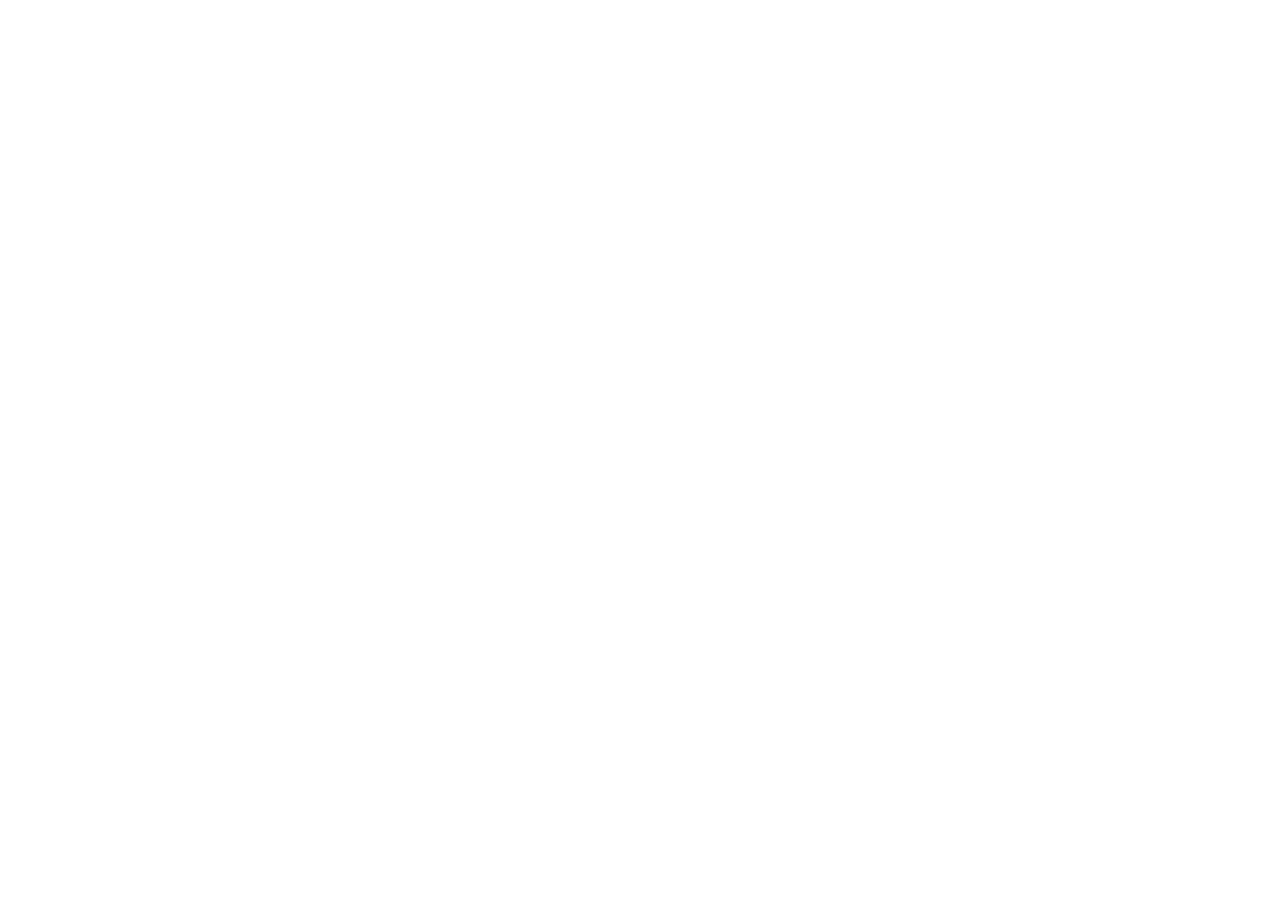
==== index.html @ 80d480cd "first commit" ====
<!DOCTYPE html>
<html lang="en">
<head>
    <meta charset="UTF-8">
    <meta name="viewport" content="width=device-width, initial-scale=1.0">
    <link rel="stylesheet" href="index.css">
    <title>Document</title>
</head>
<body>
    
</body>
</html>
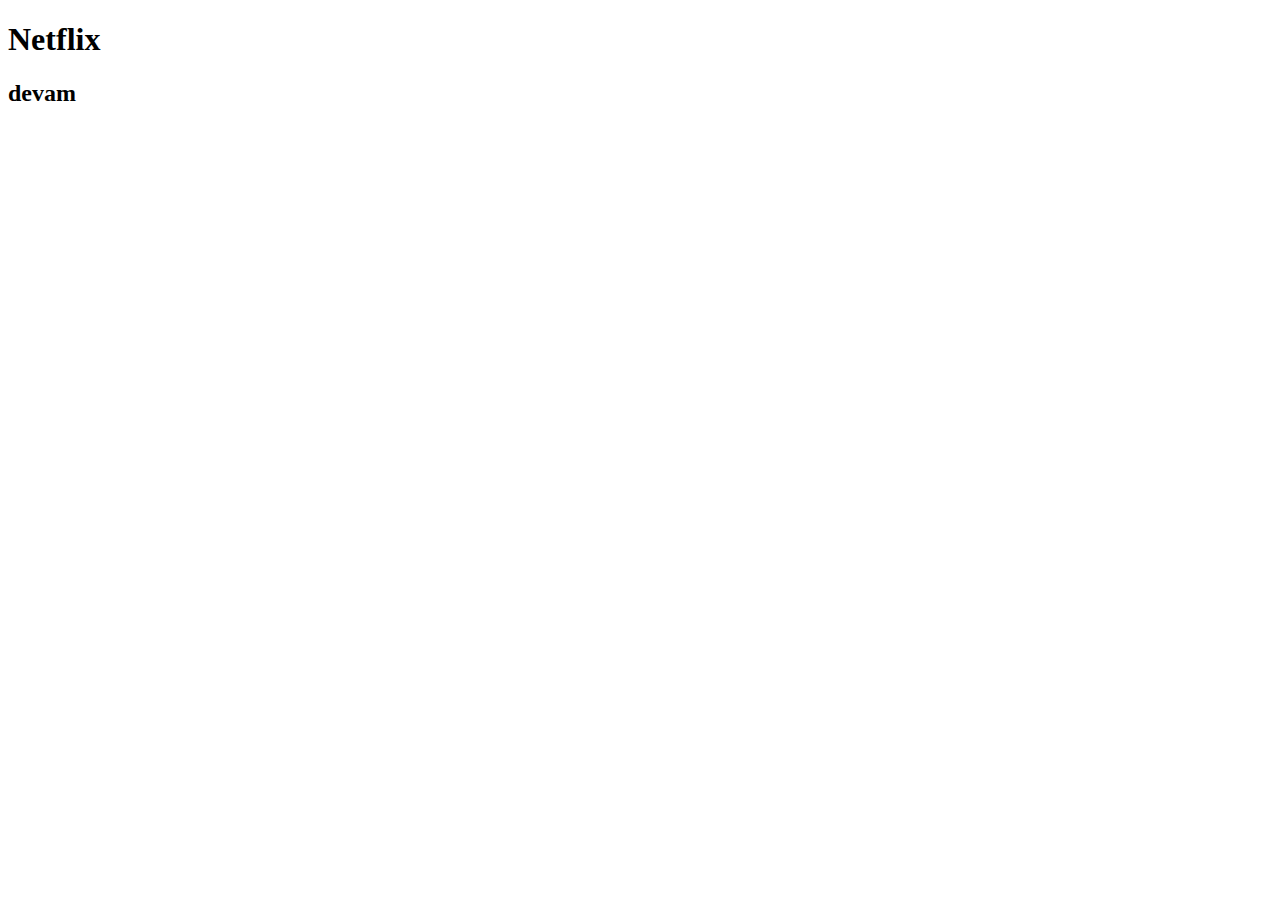
==== commit b2822ffa: "update1" ====
--- a/index.html
+++ b/index.html
@@ -4,9 +4,14 @@
     <meta charset="UTF-8">
     <meta name="viewport" content="width=device-width, initial-scale=1.0">
     <link rel="stylesheet" href="index.css">
-    <title>Document</title>
+    <title>Netflix</title>
 </head>
 <body>
-    
+    <header>
+        <h1>Netflix</h1>
+    </header>
+    <section>
+        <h2>devam</h2>
+    </section>
 </body>
 </html>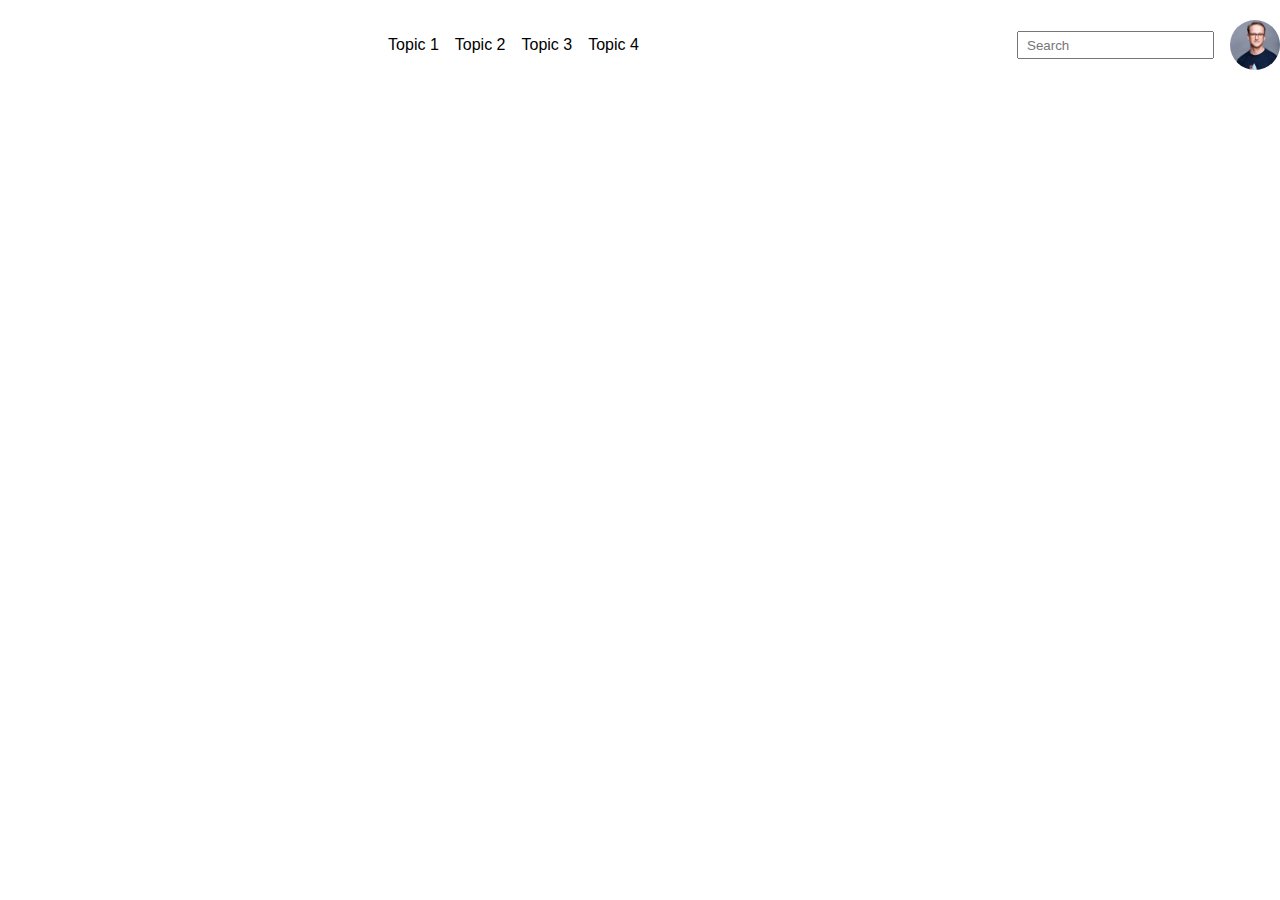
==== commit 6f83e54f: "update2" ====
--- a/index.html
+++ b/index.html
@@ -1,17 +1,38 @@
 <!DOCTYPE html>
 <html lang="en">
+
 <head>
     <meta charset="UTF-8">
+    <link rel="stylesheet" href="https://cdnjs.cloudflare.com/ajax/libs/font-awesome/6.6.0/css/all.min.css" integrity="sha512-Kc323vGBEqzTmouAECnVceyQqyqdsSiqLQISBL29aUW4U/M7pSPA/gEUZQqv1cwx4OnYxTxve5UMg5GT6L4JJg==" crossorigin="anonymous" referrerpolicy="no-referrer" />
     <meta name="viewport" content="width=device-width, initial-scale=1.0">
     <link rel="stylesheet" href="index.css">
     <title>Netflix</title>
 </head>
+<!-- https://player.vimeo.com/video/997661685   1.32.26  -->
 <body>
     <header>
-        <h1>Netflix</h1>
+        <img class="logo" src="https://gazete.firat.edu.tr/wp-content/uploads/2021/03/netflix.png" alt="" >
+        <nav>
+            <a href="">Topic 1</a>
+            <a href="">Topic 2</a>
+            <a href="">Topic 3</a>
+            <a href="">Topic 4</a>
+        </nav>
+        <div class="search">
+            <input type="text" placeholder="Search">
+            <i class="fa-regular fa-bell fa-2xl"></i>
+            <img class="profile"
+                src="[data-uri]"
+                alt="">
+        </div>
     </header>
+    <main></main>
     <section>
-        <h2>devam</h2>
+        <div class="segguestion-row"></div>
+        <div class="segguestion-row"></div>
+        <div class="segguestion-row"></div>
     </section>
+    <footer></footer>
 </body>
+
 </html>--- a/index.css
+++ b/index.css
@@ -0,0 +1,47 @@
+body{
+    padding: 0;
+    margin: 0;
+    font-family: Arial, Helvetica, sans-serif;
+}
+
+/* header */
+
+header{
+    display: flex;
+    justify-content: space-between;
+    align-items: center;
+}
+
+img.logo{
+    padding: 10px 0 0 10px;
+    height: 80px;
+}
+
+nav{
+    display: flex;
+    gap: 1rem;
+}
+
+header nav a {
+    color: black;
+    text-decoration: none;
+}
+
+nav a:hover {
+    color: red;
+}
+
+.search {
+    display: flex;
+    align-items: center;
+    gap: .5rem;
+}
+
+.search input {
+    padding: .3rem .5rem;
+}
+
+img.profile{
+    width: 50px;
+    border-radius: 100px;
+}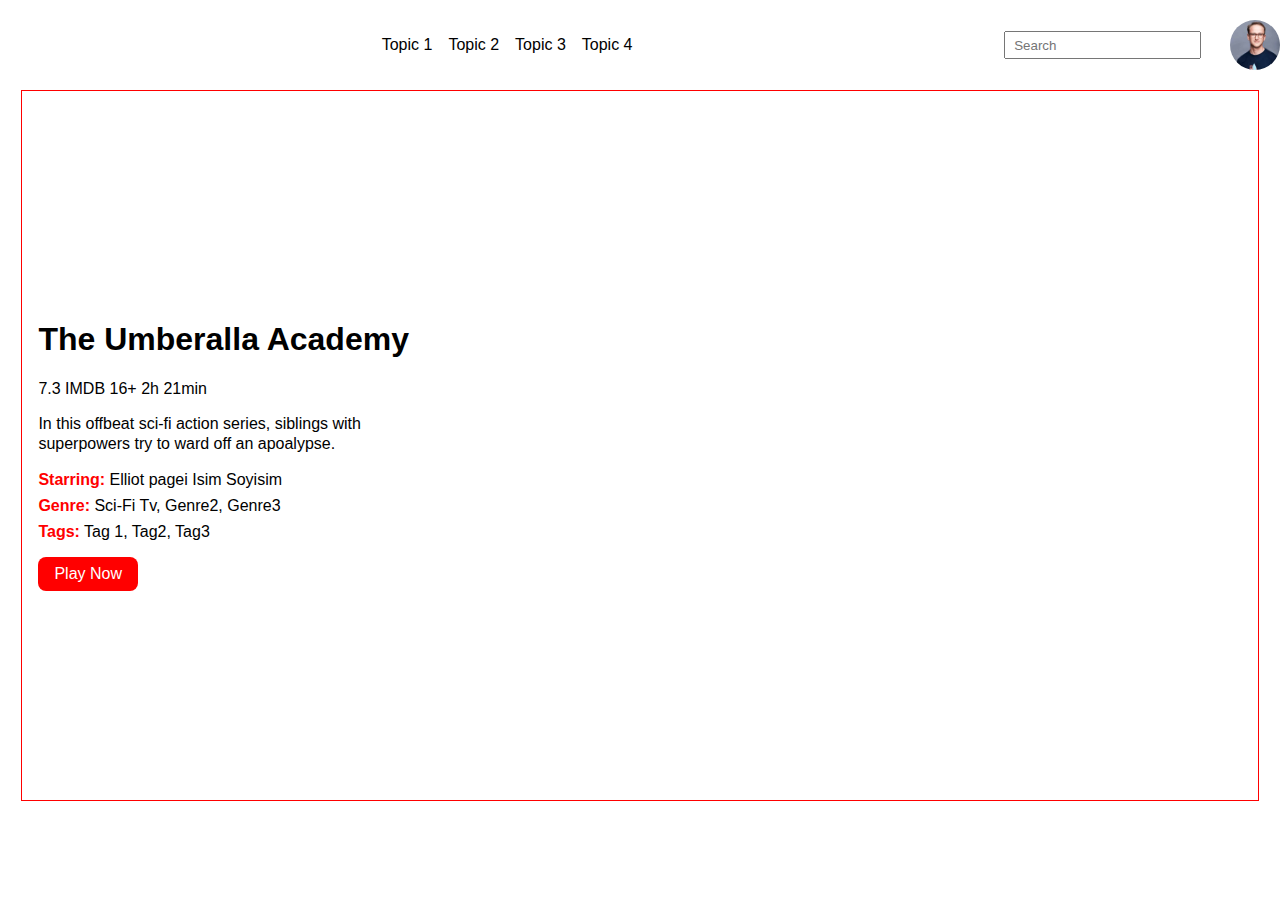
==== commit d28fe2dd: "header and main" ====
--- a/index.html
+++ b/index.html
@@ -3,15 +3,18 @@
 
 <head>
     <meta charset="UTF-8">
-    <link rel="stylesheet" href="https://cdnjs.cloudflare.com/ajax/libs/font-awesome/6.6.0/css/all.min.css" integrity="sha512-Kc323vGBEqzTmouAECnVceyQqyqdsSiqLQISBL29aUW4U/M7pSPA/gEUZQqv1cwx4OnYxTxve5UMg5GT6L4JJg==" crossorigin="anonymous" referrerpolicy="no-referrer" />
+    <link rel="stylesheet" href="https://cdnjs.cloudflare.com/ajax/libs/font-awesome/6.6.0/css/all.min.css"
+        integrity="sha512-Kc323vGBEqzTmouAECnVceyQqyqdsSiqLQISBL29aUW4U/M7pSPA/gEUZQqv1cwx4OnYxTxve5UMg5GT6L4JJg=="
+        crossorigin="anonymous" referrerpolicy="no-referrer" />
     <meta name="viewport" content="width=device-width, initial-scale=1.0">
     <link rel="stylesheet" href="index.css">
     <title>Netflix</title>
 </head>
 <!-- https://player.vimeo.com/video/997661685   1.32.26  -->
+
 <body>
     <header>
-        <img class="logo" src="https://gazete.firat.edu.tr/wp-content/uploads/2021/03/netflix.png" alt="" >
+        <img class="logo" src="https://gazete.firat.edu.tr/wp-content/uploads/2021/03/netflix.png" alt="">
         <nav>
             <a href="">Topic 1</a>
             <a href="">Topic 2</a>
@@ -26,7 +29,35 @@
                 alt="">
         </div>
     </header>
-    <main></main>
+    <main>
+        <div class="hero-content">
+            <h1>The Umberalla Academy</h1>
+            <div class="movie-info">
+                <div class="user-ratings">
+                    <span class="user-rating">
+                        <i class="fa-solid fa-star"></i>
+                        <i class="fa-solid fa-star"></i>
+                        <i class="fa-solid fa-star"></i>
+                        <i class="fa-solid fa-star"></i>
+                        <i class="fa-regular fa-star"></i>
+                    </span>
+                    <span class="imdb-rating">7.3 IMDB</span>
+                </div>
+                <span class="maturiy-rating">16+</span>
+                <span class="duration"> 2h 21min</span>
+            </div>
+            <p class="movie-description">In this offbeat sci-fi action series, siblings with superpowers try to ward off an apoalypse.</p>
+            <ul class="movie-details">
+                <li><span>Starring:</span> Elliot pagei Isim Soyisim</li>
+                <li><span>Genre:</span> Sci-Fi Tv, Genre2, Genre3</li>
+                <li><span>Tags:</span> Tag 1, Tag2, Tag3</li>
+            </ul>
+            <div class="btn btn-lg">
+                <i class="fa-solid fa-play"></i>
+                Play Now
+            </div>
+        </div>
+    </main>
     <section>
         <div class="segguestion-row"></div>
         <div class="segguestion-row"></div>
--- a/index.css
+++ b/index.css
@@ -34,7 +34,7 @@
 .search {
     display: flex;
     align-items: center;
-    gap: .5rem;
+    gap: .9rem;
 }
 
 .search input {
@@ -44,4 +44,51 @@
 img.profile{
     width: 50px;
     border-radius: 100px;
-}+}
+
+ /* Main */ 
+ main{
+    width: 94%;
+    margin: auto;
+    border: 1px solid red;
+    padding: 1rem;
+    aspect-ratio: 16/9;
+    display: flex;
+    align-items: center;
+ }
+
+ .user-ratings {
+    display: inline-block;
+ }
+
+ .user-rating i {
+    color: red;
+ }
+
+ .movie-description {
+    width: 60%;
+    line-height: 130%;
+ }
+
+ .movie-details {
+    padding-left: 0;
+    
+ }
+
+ .movie-details li{
+    list-style-type: none;
+    margin-bottom: .5rem;
+ }
+
+ .movie-details span{
+    font-weight: bold;
+    color: red;
+ }
+
+ .btn {
+    border-radius: .5rem;
+    background: red;
+    color: white;
+    display: inline-block;
+    padding: .5rem 1rem;
+ }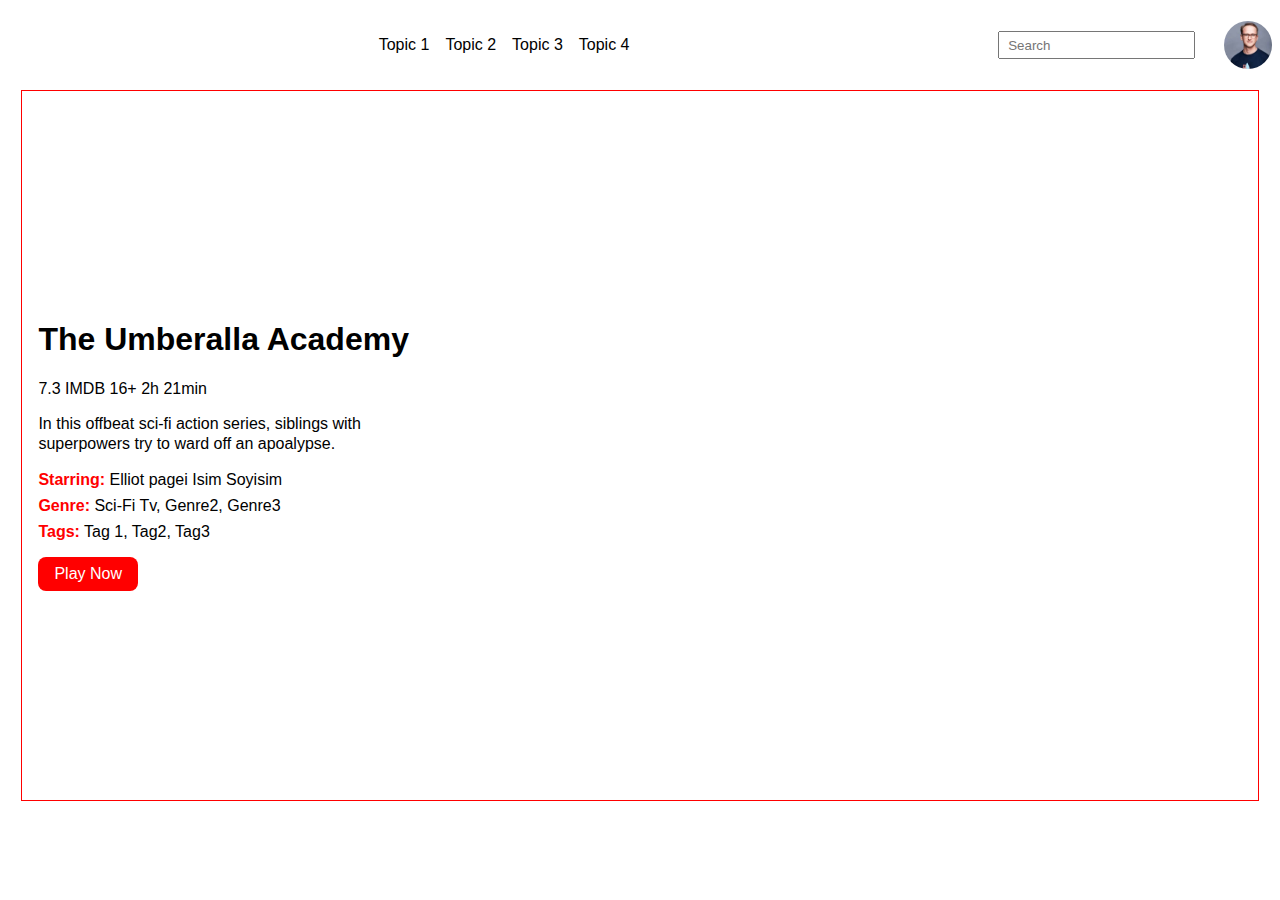
==== commit 7cb9b2eb: "update 4" ====
--- a/index.html
+++ b/index.html
@@ -10,7 +10,11 @@
     <link rel="stylesheet" href="index.css">
     <title>Netflix</title>
 </head>
-<!-- https://player.vimeo.com/video/997661685   1.32.26  -->
+<!--
+    https://www.figma.com/design/aru3RSmAs6yb5NfmyIEYyN/WitFlix?node-id=0-1&t=zFWWiCDmknw69HtB-0 
+    https://player.vimeo.com/video/997661685 Tamamlandi
+    https://player.vimeo.com/video/998091389 00.00
+     -->
 
 <body>
     <header>
@@ -46,7 +50,8 @@
                 <span class="maturiy-rating">16+</span>
                 <span class="duration"> 2h 21min</span>
             </div>
-            <p class="movie-description">In this offbeat sci-fi action series, siblings with superpowers try to ward off an apoalypse.</p>
+            <p class="movie-description">In this offbeat sci-fi action series, siblings with superpowers try to ward off
+                an apoalypse.</p>
             <ul class="movie-details">
                 <li><span>Starring:</span> Elliot pagei Isim Soyisim</li>
                 <li><span>Genre:</span> Sci-Fi Tv, Genre2, Genre3</li>
--- a/index.css
+++ b/index.css
@@ -14,7 +14,8 @@
 
 img.logo{
     padding: 10px 0 0 10px;
-    height: 80px;
+    height: 4rem;
+    margin-bottom: 1rem;
 }
 
 nav{
@@ -42,8 +43,9 @@
 }
 
 img.profile{
-    width: 50px;
+    width: 3rem;
     border-radius: 100px;
+    margin-right: 0.5rem;
 }
 
  /* Main */ 
